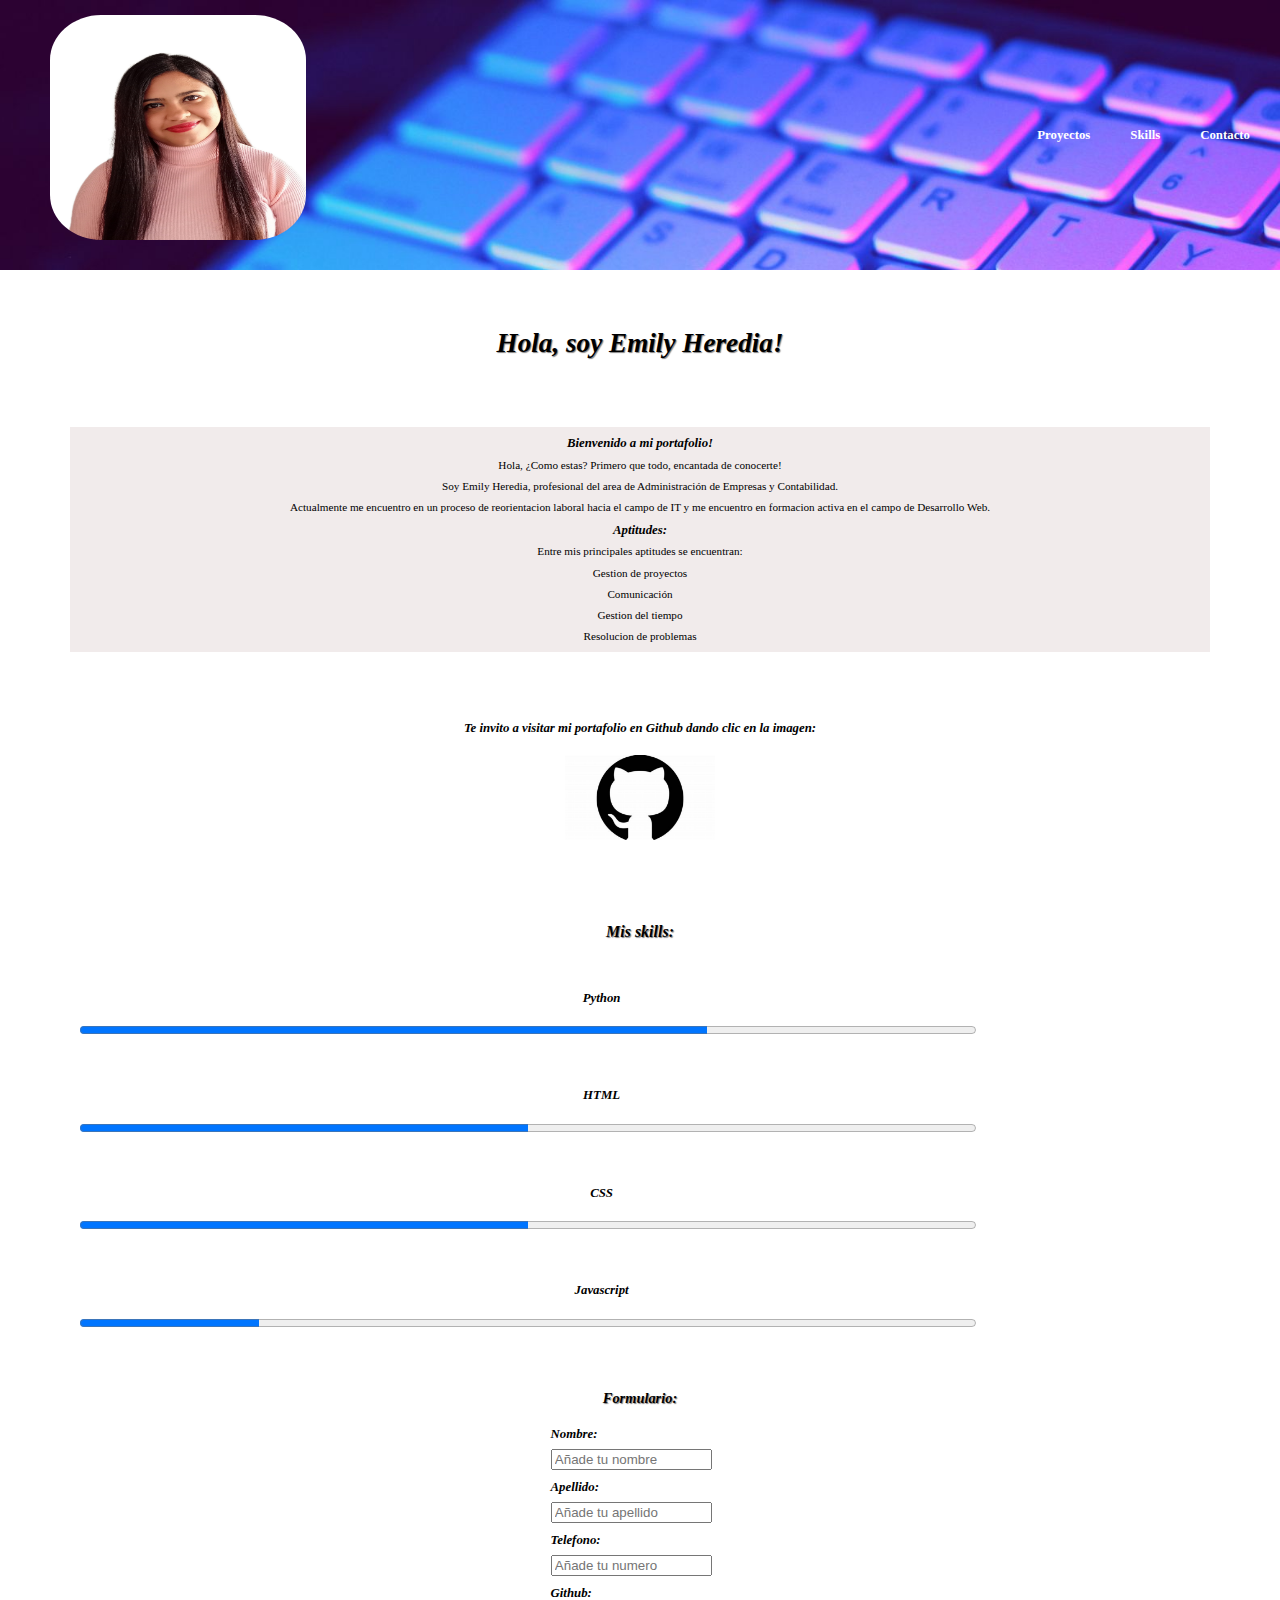
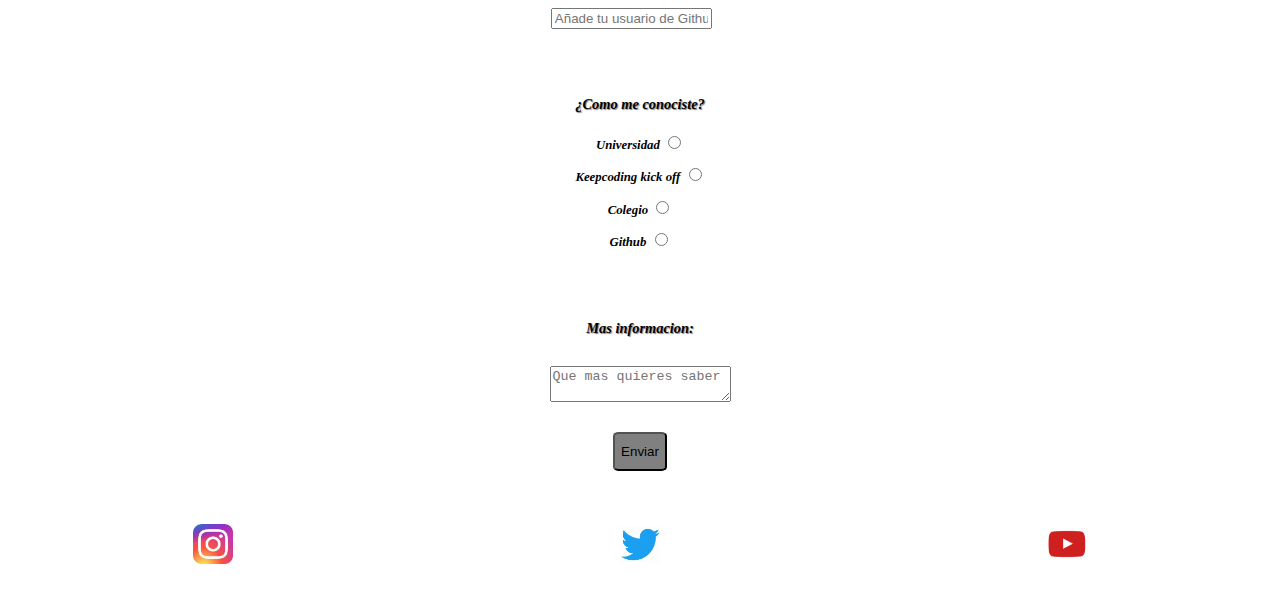
==== index.html @ 296e45ff "Segundo commit" ====
<!DOCTYPE html>
<html lang="en">
<head>
    <meta charset="UTF-8">
    <base href="/">
    <meta http-equiv="X-UA-Compatible" content="IE=edge">
    <meta name="viewport" content="width=device-width, initial-scale=1.0">
    <title>Mi portafolio</title>
    <link rel="stylesheet" href="/reset.css">
    <link rel="stylesheet" href="/styles.css">
</head>

<body>
<!--ENCABEZADO-->
    <header class="container">
        <img class="foto" src="/Multimedia/IMG_20220710_155433.jpg"
            title="foto Emily Heredia"
            alt="foto Emily Heredia">
      <div class="containerlink">
        <a class="link" href="#proyectos">Proyectos</a>
        <a class="link" href="#skills">Skills</a>
        <a class="link" href="#contacto">Contacto</a>
      </div>
    </header>

<!--DESCRIPCION DE BIOGRAFIA-->
<h1 class="text1">Hola, soy Emily Heredia!</h1>
     <main class="containertext">
      <section class="text">
        <h2 class="text2">Bienvenido a mi portafolio!</h2>
         <p class="text3">Hola, ¿Como estas? Primero que todo, encantada de conocerte!</p>
         <p class="text3">Soy Emily Heredia, profesional del area de Administración 
          de Empresas y Contabilidad.</p>
         <p class="text3">Actualmente me encuentro en un proceso de reorientacion 
            laboral hacia el campo de IT y me encuentro en formacion
            activa en el campo de Desarrollo Web.</p>
        <h3 class="text2">Aptitudes:</h3>
          <p class="text3">Entre mis principales aptitudes se encuentran:</p>
            <ul>
               <li class="text3">Gestion de proyectos</li>
               <li class="text3">Comunicación</li>
               <li class="text3">Gestion del tiempo</li>
               <li class="text3">Resolucion de problemas</li>
            </ul>
      </section>
    </main>

<!--INVITACION A PORTAFOLIO-->
  <a name="proyectos"></a>

    <section>
     <h3 class="portafolio">Te invito a visitar mi portafolio en Github dando clic en la imagen:</h3>
     <nav class="logogit">
      <a href="https://github.com/emilyjheredia" target="_blank"><img src="/Multimedia/GH.jpg" width="150px" class="imagenlogogit"></a>
     </nav>
    </section>

<!---SKILLS-->
<a name="skills"></a>

<h2 class="skills-container">Mis skills:</h2>
<div>
  <h3 class="textskills">Python</h3>
  <progress max="100" value="70" class="form-elementskills"></progress> 
</div>
<div>
  <h3 class="textskills">HTML</h3><!--  -->
  <progress max="100" value="50" class="form-elementskills"></progress>
</div>
<div>
  <h3 class="textskills">CSS</h3>
  <progress max="100" value="50" class="form-elementskills"></progress>
</div>
<div>
  <h3 class="textskills">Javascript</h3>
  <progress max="100" value="20" class="form-elementskills"></progress>
</div>


<!--FORMULARIO-->
  <a name="contacto"></a>

    <h2 class="form-container">Formulario:</h2>
    <form action="/formulario-completado.html" class="formulario">
        <div>
            <label for="name" class="textformulario">Nombre:</label>
            <input required id="name" name="name" type="text" placeholder="Añade tu nombre" class="form-element">
        </div>
        <div>
            <label for="lastname" class="textformulario">Apellido:</label>
            <input required id="lastname" name="lastname" type="text" placeholder="Añade tu apellido" class="form-element">
        </div>
        <div>
            <label for="phone" class="textformulario">Telefono:</label>
            <input type="tel" id="phone" name="phone" pattern="[0-9]+" placeholder="Añade tu numero" class="form-element">
        </div>
        <div>
            <label for="githubusername" class="textformulario">Github:</label>
            <input type="text" id="githubusername" name="githubusername" pattern="^@[^\s]+" placeholder="Añade tu usuario de Github" class="form-element">
        </div>
        <fieldset class="radio">
            <legend class="form-containerradio">¿Como me conociste?</legend>
          <div class="textradio">
            <label for="university">Universidad</label>
            <input required id="university" type="radio" name="knowme" value="university">
          </div>
          <div class="textradio">
            <label for="keepcodingkickoff">Keepcoding kick off</label>
            <input required id="keepcodingkickoff" type="radio" name="knowme" value="keepcodingkickoff">
          </div>
          <div class="textradio">
            <label for="colegio">Colegio</label>
            <input required id="colegio" type="radio" name="knowme" value="colegio">
          </div>
          <div class="textradio">
            <label for="github">Github</label>
            <input required id="github" type="radio" name="knowme" value="github">
          </div>
        </fieldset>
            <h3 class="informacion">Mas informacion:</h3>
            <textarea required id="description" class="descripcioninput" placeholder="Que mas quieres saber"></textarea>
         <input type="submit" value="Enviar" class="button">
    </form>

<!--PIE DE PAGINA-->
    <footer class="redescontainer">
      <nav class="redescontainer">
        <a href="https://www.instagram.com/" target="_blank"><img src="/Multimedia/ig.jpg" width="30px" class="redes"></a>
        <a href="https://www.twitter.com/" target="_blank"><img src="/Multimedia/TW.jpg" width="35px" class="redes"></a>
        <a href="https://www.youtube.com/" target="_blank"><img src="/Multimedia/YT.jpg" width="40px" class="redes"></a>
      </nav>
    </footer>
</body>
</html>
---- styles.css ----
.container {
     background-image: url(/Multimedia/Banner\ de\ LinkedIn\ Sencillo\ Tecnología.jpg);
     width: 100vw;
     height: 30vh;
     opacity: 1;
     background-size: cover;
     justify-content: space-between;
     display: flex;
}

.container .foto {
    height: 25vh;
    width: 20vw;
    opacity: 1;
    margin: 15px 15px 15px 50px;
    border-radius: 20%;
    align-items: center;
 }

 .containerlink {
    display: flex;
    align-items: center;
    justify-content: space-between;
 }

 .link {
    display: none;
    margin: 10px 30px 10px 10px;
    font-size: 80%;
    text-decoration: none;
    color: white;
    font-weight: bold;
 }

.containertext {
    display: flex;
    justify-content: center;
    align-items: center;
    margin: 70px 70px 70px 70px;
    border-color: blueviolet;
    background-color: rgb(241, 235, 235);
}

.containertext .text {
    text-align: center;
}

.text1 {
    text-align: center;
    font-size: 170%;
    color: black;
    font-weight: bold;
    font-style: oblique;
    text-shadow: 1px 1px 1px gray;
    margin: 60px 10px 10px 10px;

}

.containertext .text .text2 {
    font-size: 80%;
    color: black;
    font-weight: bold;
    font-style: oblique;
    margin: 10px 10px 10px 10px;
}

.containertext .text .text3 {
    font-size: 70%;
    color: black;
    margin-top: 10px;
    margin-left: 30px;
    margin-right: 30px;
    margin-bottom: 10px;
    list-style-image: none;
}

.portafolio {
    text-align: center;
    font-size: 80%;
    font-style: oblique;
    font-weight: bold;
}

.logogit {
    display: flex;
    align-items: center;
    justify-content: center;
    margin-top: 20px;
}

.imagenlogogit {
    align-items: center;
}


.skills {
    width: 100%;
    max-width: 400px;
    margin: 0 auto;
    display: flex;
    justify-content: center;
    align-items: center;
}


.textskills {
    width: 90%;
    height: 30px;
    margin-top: 4em;
    margin-bottom: 0.2px;
    text-align: center;
    font-size: 80%;
    font-style: oblique;
    font-weight: bold;
    justify-content: center;
    padding-left: 2em;
    padding-bottom: 0.1px;
}

.skills-container{
    max-width:700px;
    margin: 0 auto;
    text-align: center;
    margin-top: 80px;
    margin-bottom: 1px;
    font-size: 100%;
    font-style: oblique;
    font-weight: bold;
    text-shadow: 1px 1px 1px gray;
    padding: 1px 1px 1px 1px;
}
  
.form-elementskills {
    display: block;
    width: 70%;
    margin-top: 0.1em auto;
    margin-left: 5em;
    align-items: center;
    justify-content: center;
    padding-top: 0.1em;
    animation: barras 4s;
}

 

@keyframes barras {
    from {
        opacity: 0;
        width: 20%;
    }
    to {
        opacity: 1;
        width: 50%;
    }
 }

.formulario {
    width: 100%;
    max-width: 600px;
    margin: 0 auto;
    display: flex;
    flex-direction: column;
    justify-content: center;
    align-items: center;
}


.textformulario {
    width: 90%;
    height: 30px;
    margin: 0.5em;
    margin-top: 4em;
    margin-bottom: 2em;
    text-align: center;
    font-size: 80%;
    font-style: oblique;
    font-weight: bold;
}

.form-container{
    max-width:700px;
    margin: 0 auto;
    text-align: center;
    margin-top: 60px;
    margin-bottom: 20px;
    font-size: 90%;
    font-style: oblique;
    font-weight: bold;
    text-shadow: 1px 1px 1px gray;
}
  
.form-element {
    display: block;
    width: 80%;
    margin: 0.5rem auto;
    margin-left: 0.5em;
}


.radio {
    width: 100%;
    max-width: 600px;
    margin: 0 auto;
    display: flex;
    flex-direction: column;
    justify-content: center;
    align-items: center;
}


.textradio {
    width: 90%;
    height: 30px;
    margin: 0.5em;
    margin-top: 0.1em;
    margin-bottom: 0.1em;
    text-align: center;
    font-size: 80%;
    font-style: oblique;
    font-weight: bold;
}

  
.form-containerradio{
    max-width:700px;
    margin: 0 auto;
    text-align: center;
    margin-top: 100px;
    margin-bottom: 20px;
    font-size: 90%;
    font-style: oblique;
    font-weight: bold;
    padding-top: 60px;
    text-shadow: 1px 1px 1px gray;
}
  
.form-elementradio {
    display: block;
    width: 80%;
    margin: 0.5rem auto;
    margin-left: 0.5em;
}
    
.informacion {
    text-align: center;
    font-size: 90%;
    font-style: oblique;
    font-weight: bold;
    padding-top: 60px;
    padding-bottom: 20px;
    text-shadow: 1px 1px 1px gray;
}

.descripcioninput {
    margin: 10px 10px 30px 10px;
}

.button{
    padding-top: 10px;
    padding-bottom: 10px;
    border-color: black;
    border-radius: 10%;
    background: gray;
    cursor: pointer;
    margin-bottom: 30px;  
}


.redescontainer {
    display: flex;
    justify-content: space-around;
    align-items: center;
    background-color: white;
    border-top: color;
    width: 100vw;
    height: 10vh;
}

.redescontainer .redes {
    width: 40px
}
  

 /* MEDIA QUERIES */

 @media screen and (min-width: 435px)  {
    .link {
        display: flex;
    }
 }

 @media screen and (min-width: 992px) {
    .containerlink .link {
        transition: color 0.3s linear;
    }  
    .containerlink .link:hover {
        color: blueviolet;
    }
 }
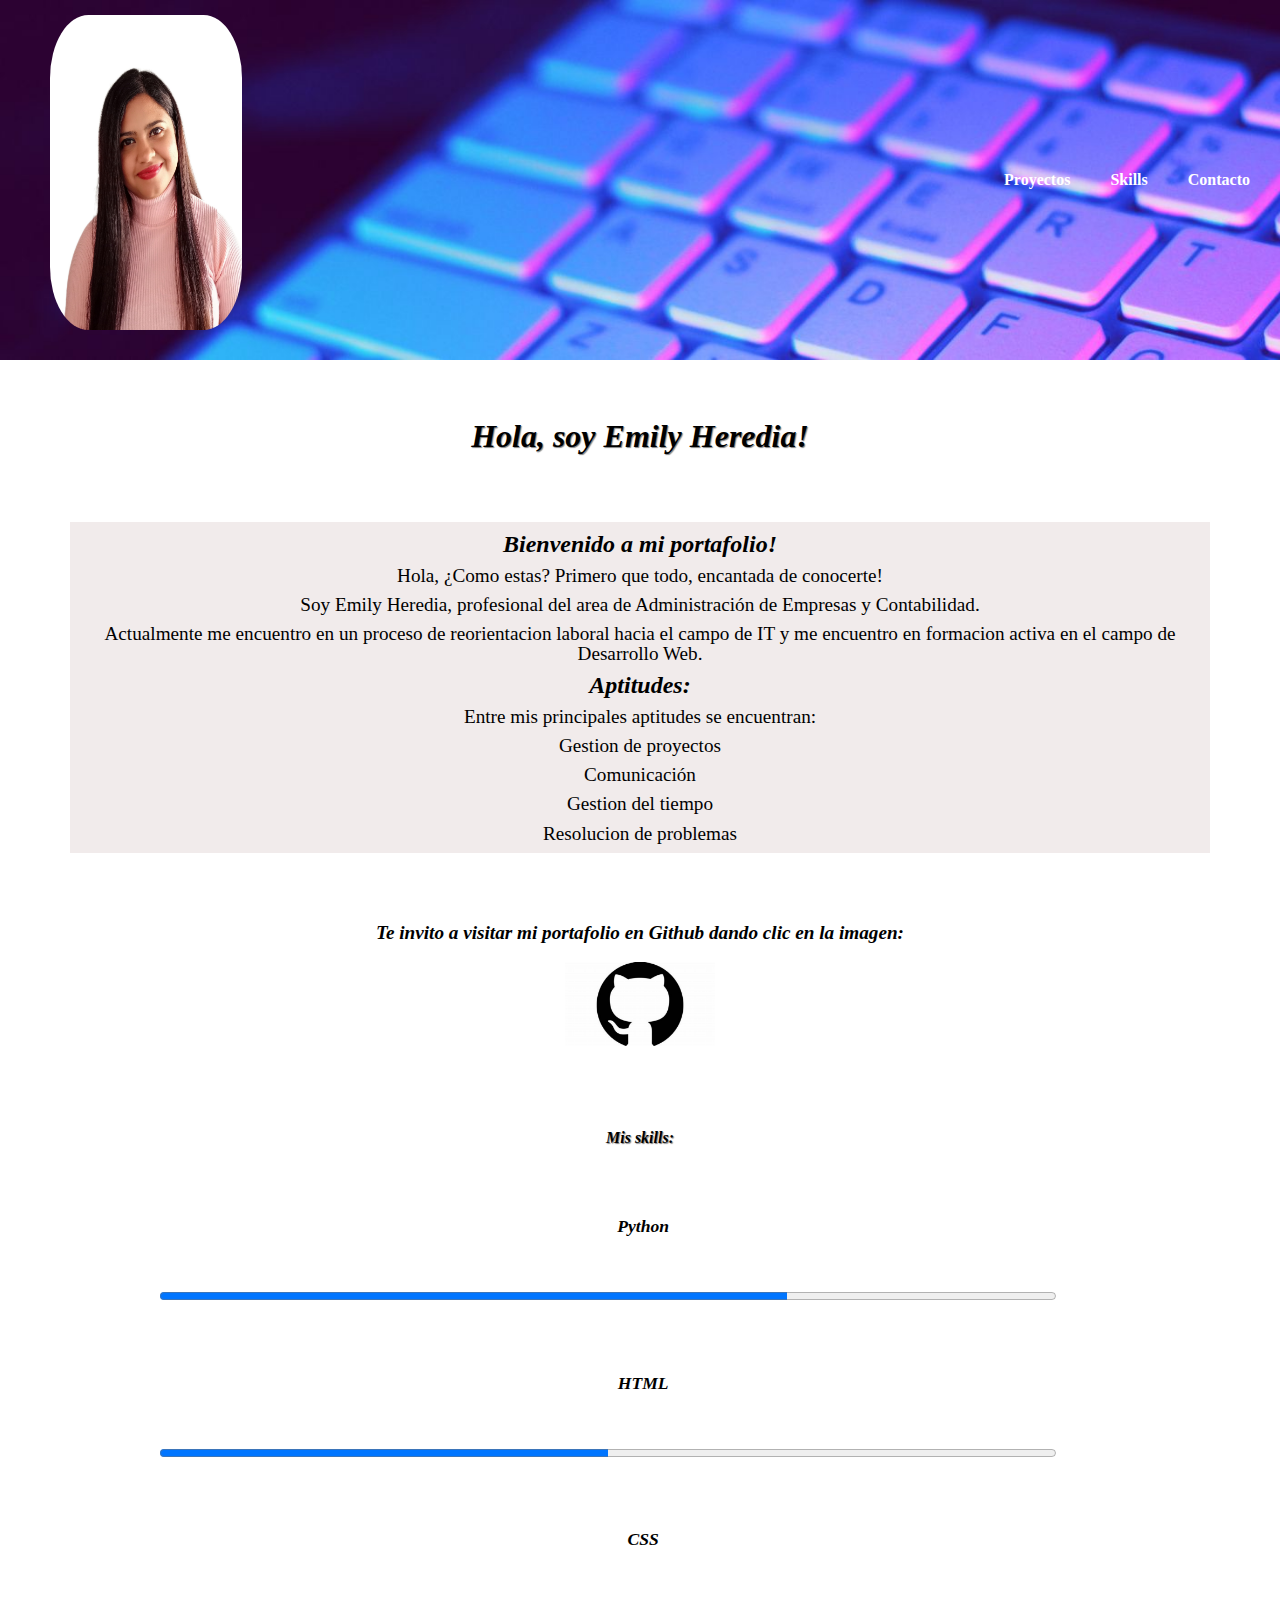
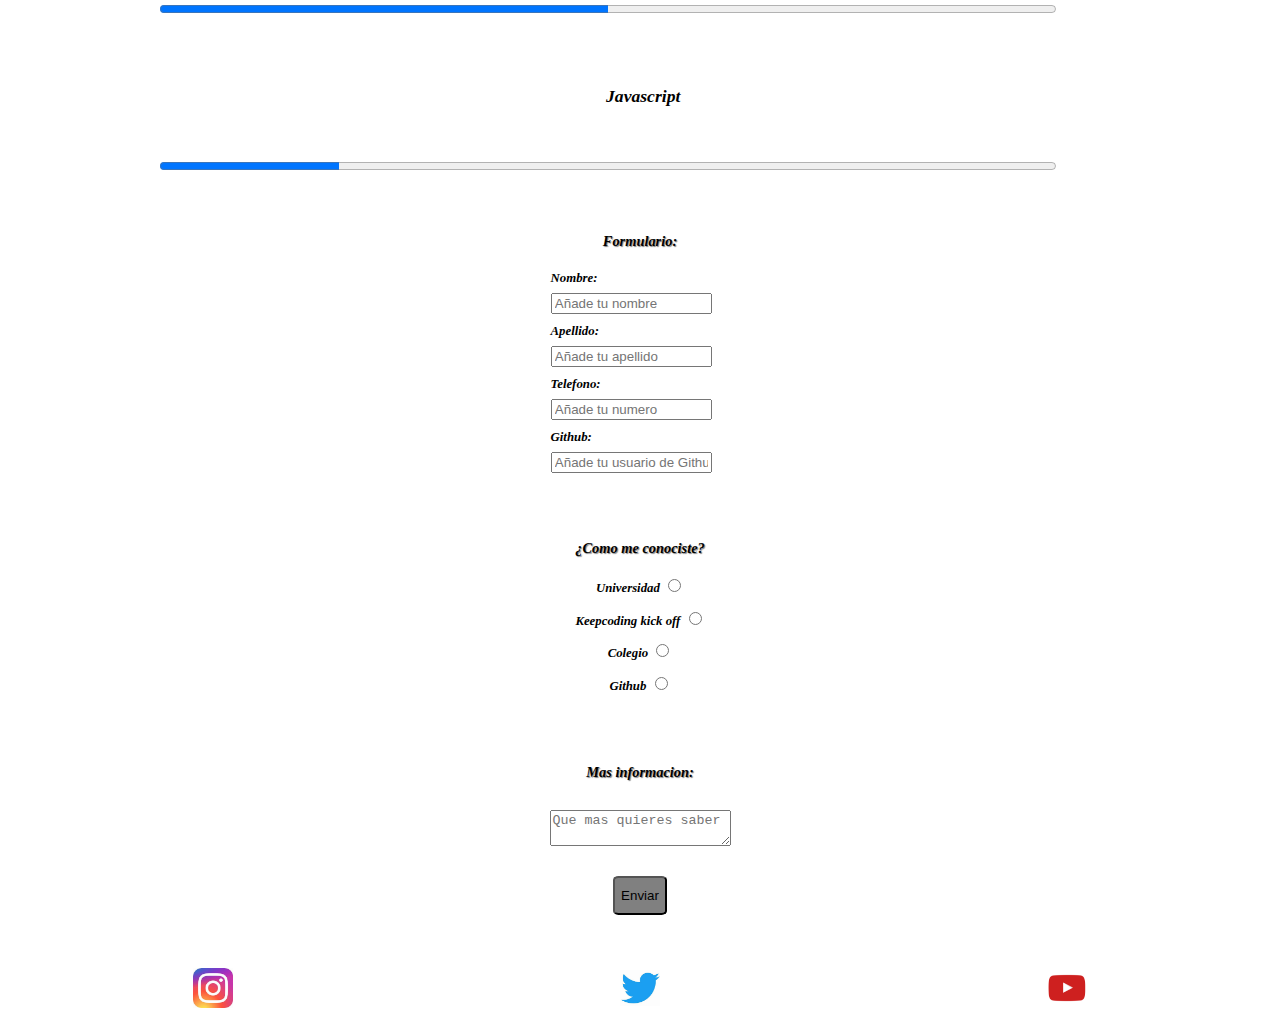
==== commit 1e54d193: "Modificacion input descripcion" ====
--- a/index.html
+++ b/index.html
@@ -118,7 +118,7 @@
           </div>
         </fieldset>
             <h3 class="informacion">Mas informacion:</h3>
-            <textarea required id="description" class="descripcioninput" placeholder="Que mas quieres saber"></textarea>
+            <textarea required id="description" class="descripcioninput" placeholder="Que mas quieres saber" maxlength="180"></textarea>
          <input type="submit" value="Enviar" class="button">
     </form>
 
--- a/styles.css
+++ b/styles.css
@@ -284,11 +284,13 @@
 
  /* MEDIA QUERIES */
 
- @media screen and (min-width: 435px)  {
+ @media screen and (min-width: 992px)  {
     .link {
         display: flex;
-    }
- }
+        font-size: 100%;
+    }
+ }
+
 
  @media screen and (min-width: 992px) {
     .containerlink .link {
@@ -299,3 +301,66 @@
     }
  }
 
+ @media screen and (min-width: 992px)  {
+    .container {
+        width: 100vw;
+        height: 40vh;
+    }
+ }
+
+ @media screen and (min-width: 992px)  {
+    .container .foto {
+        height: 35vh;
+        width: 15vw;
+    }
+ }
+
+ @media screen and (min-width: 992px)  {
+    .text1 {
+        font-size: 200%;
+    }
+ }
+
+ @media screen and (min-width: 992px)  {
+    .containertext .text .text2 {
+        font-size: 150%;
+    }
+ }
+
+ @media screen and (min-width: 992px)  {
+    .containertext .text .text3 {
+        font-size: 120%;
+    }
+ }
+
+ @media screen and (min-width: 992px)  {
+    .portafolio {
+        font-size: 120%;
+    }
+ }
+
+ @media screen and (min-width: 992px)  {
+    .imagenlogogit {
+        height: 70%;
+    }
+ }
+
+ @media screen and (min-width: 992px)  {
+    .form-elementskills {
+        margin-left: 10em;
+    }
+ }
+
+ @media screen and (min-width: 992px)  {
+    .textskills {
+        width: 95%;
+        height: 70px;
+        padding-left: 2em;
+        font-size: 110%;
+        
+    }
+ }
+
+
+
+ 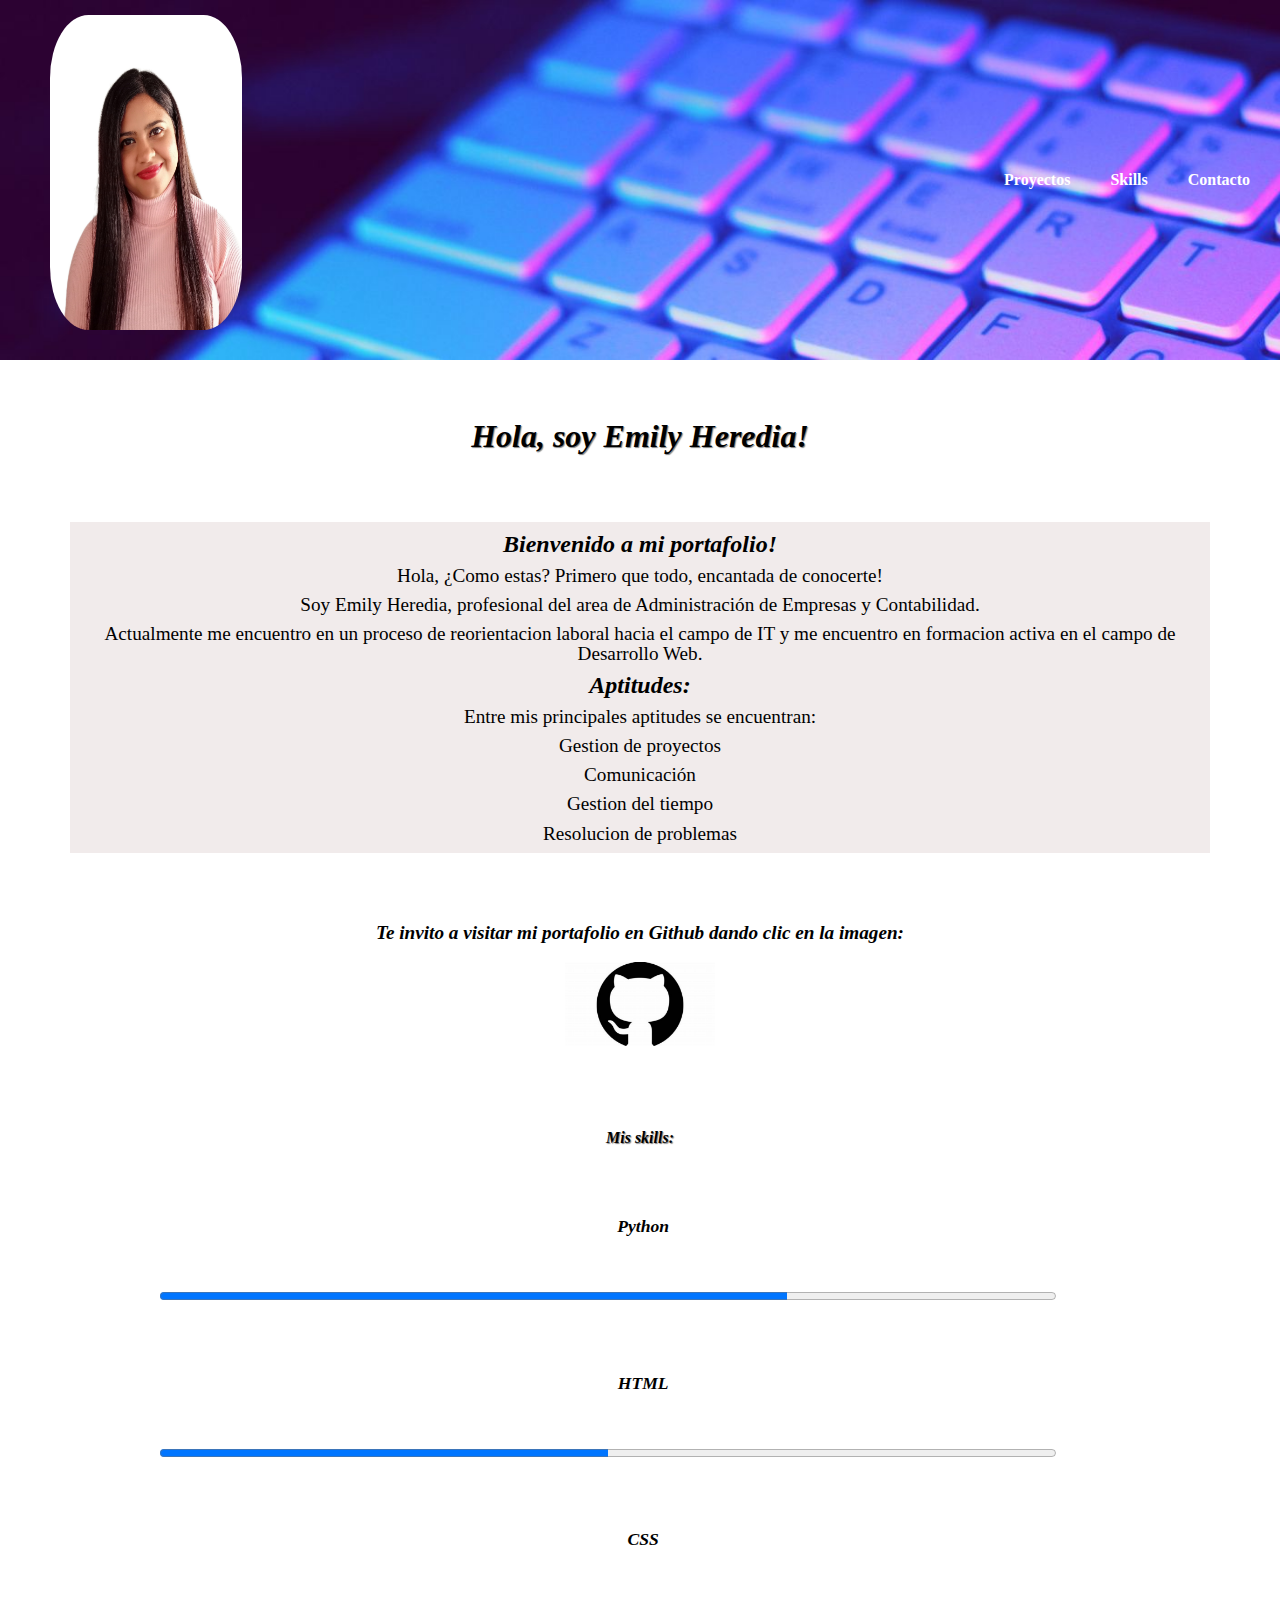
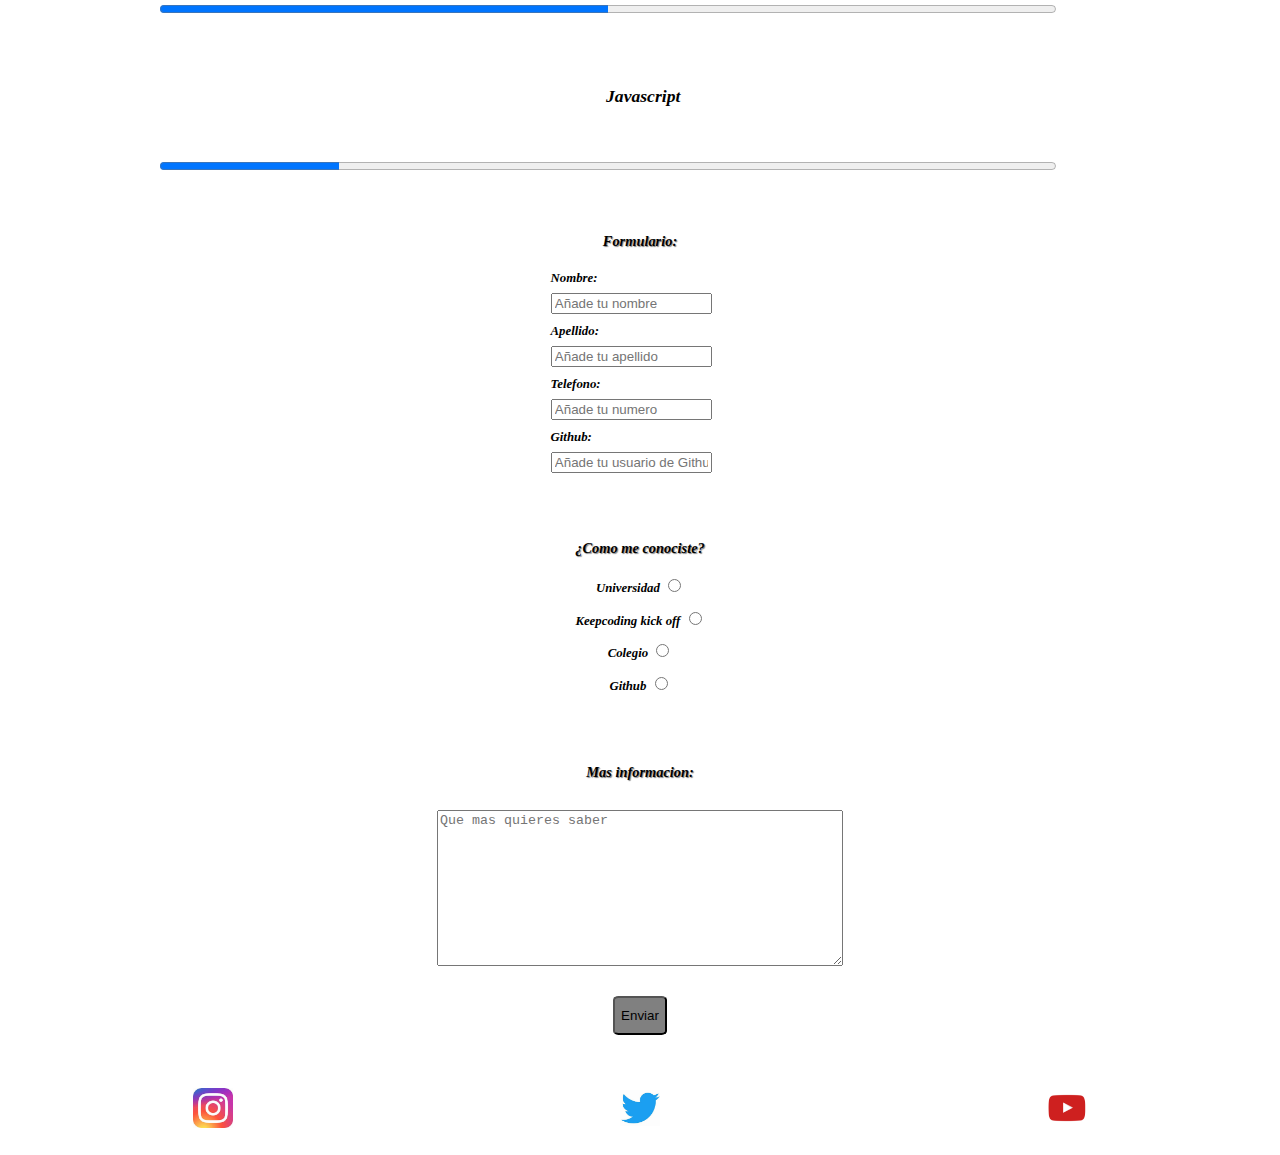
==== commit bb5a14b5: "Base href" ====
--- a/index.html
+++ b/index.html
@@ -2,7 +2,7 @@
 <html lang="en">
 <head>
     <meta charset="UTF-8">
-    <base href="/">
+    <base href="./https://emilyjheredia.github.io/Practica-HTML5-CSS3/">
     <meta http-equiv="X-UA-Compatible" content="IE=edge">
     <meta name="viewport" content="width=device-width, initial-scale=1.0">
     <title>Mi portafolio</title>
--- a/styles.css
+++ b/styles.css
@@ -25,7 +25,7 @@
  }
 
  .link {
-    display: none;
+    display: flex;
     margin: 10px 30px 10px 10px;
     font-size: 80%;
     text-decoration: none;
@@ -254,6 +254,8 @@
 
 .descripcioninput {
     margin: 10px 10px 30px 10px;
+    width: 400px;
+    height: 150px;
 }
 
 .button{
